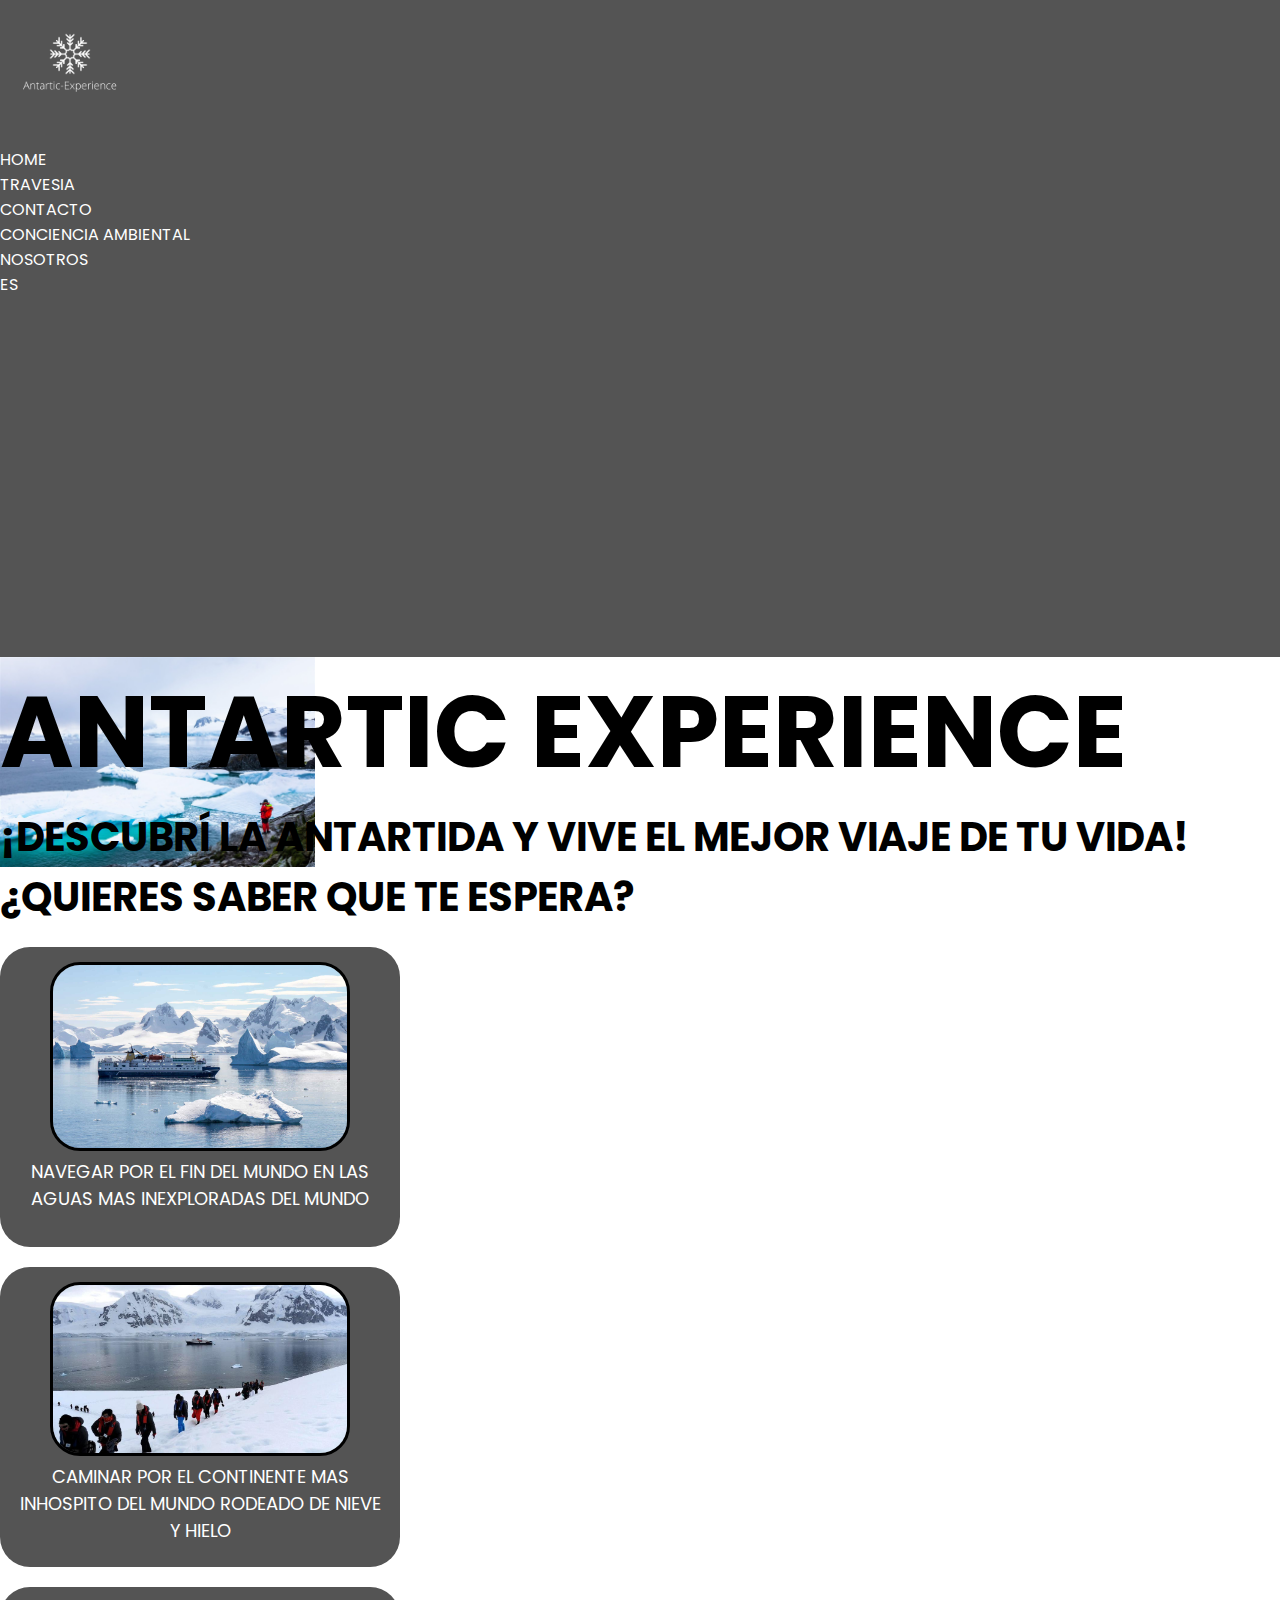
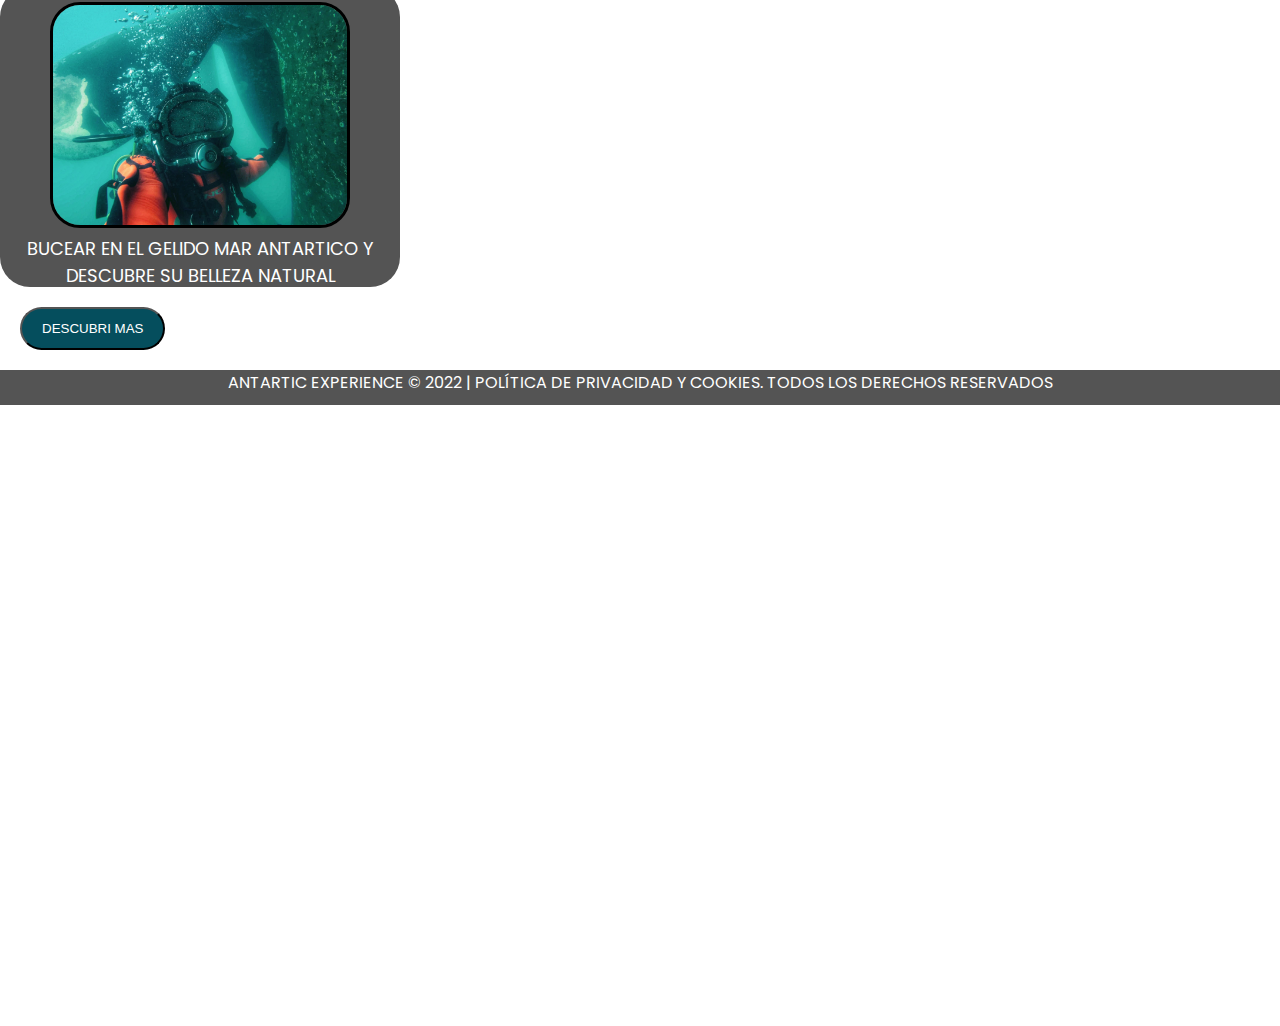
==== index.html @ 8fa2f5da "primer repositorio de html y css" ====
<!DOCTYPE html>
<html lang="en">
<head>
    <meta charset="UTF-8">
    <meta http-equiv="X-UA-Compatible" content="IE=edge">
    <meta name="viewport" content="width=device-width, initial-scale=1.0">
    <link rel="shortcut icon" href="./imagenes/antartic-experience-logo.png">
    <link rel="preconnect" href="https://fonts.googleapis.com">
    <link rel="preconnect" href="https://fonts.gstatic.com" crossorigin>
    <link href="https://fonts.googleapis.com/css2?family=Poppins:wght@200;400&display=swap" rel="stylesheet">
    <link rel="stylesheet" href="./css/style.css">
    <title>home-antarticexperience</title>
</head>
<body id="cuerpo">
    <header id="encabezado">
        <img src="./imagenes/antartic-experience-logo.png" class="encabezado__imagen" alt="logo">
        <nav class="encabezado__menu">
            <ul>
                <li><a href="./index.html">HOME</a></li>
                <li><a href="./paginas/travesia.html">TRAVESIA</a></li>
                <li><a href="./paginas/contacto.html">CONTACTO</a></li>
                <li><a href="./paginas/conciencia-ambiental.html">CONCIENCIA AMBIENTAL</a></li>
                <li><a href="./paginas/nosotros.html">NOSOTROS</a></li>                
            </ul>
        </nav>
        <p class="encabezado__parrafo">ES</p>
    </header>
    <main id="contenedorPrincipal">
        <section class="baner">
            <h1 class="baner__titulo">ANTARTIC EXPERIENCE</h1>
            <h3 class="baner__subtitulo">¡DESCUBRÍ LA ANTARTIDA Y VIVE EL MEJOR VIAJE DE TU VIDA!</h3>
        </section>
        <section class="tarjetas-introductorias">
            <h3 class="tarjetas-introductorias__titulo">¿QUIERES SABER QUE TE ESPERA?
            </h3>
            <article class="tarjeta--primario">
                <img src="./imagenes/barco-nieve.jpg" alt="barco entrando en la Antártida" class="imagen-tarjeta--primario">
                <p class="tarjeta--primario__parrafo">NAVEGAR POR EL FIN DEL MUNDO EN LAS AGUAS MAS
                    INEXPLORADAS DEL MUNDO
                </p>
            </article>
            <article class="tarjeta--primario">
                <img src="./imagenes/caminata-antartida.jpg" alt="caminata en la nieve" class="imagen-tarjeta--primario">
                <p class="tarjeta--primario__parrafo">CAMINAR POR EL CONTINENTE MAS INHOSPITO DEL MUNDO RODEADO DE NIEVE Y HIELO
                </p>
            </article>
            <article class="tarjeta--primario">
                <img src="./imagenes/buceo-antartida.jpg" alt="Buceando en la Antártida" class="imagen-tarjeta--primario">
                <p class="tarjeta--primario__parrafo">BUCEAR EN EL GELIDO MAR ANTARTICO Y DESCUBRE SU BELLEZA NATURAL
                </p>
            </article>
            <button class="boton">DESCUBRI MAS</button>             
        </section>
                      
    </main>
    <footer id="piePagina">
        <p class="piePagina__parrafo">ANTARTIC EXPERIENCE © 2022 | <a href="./paginas/privacidad-cookies.html" class="piePagina__enlace">POLÍTICA DE PRIVACIDAD Y COOKIES.</a>  TODOS LOS DERECHOS RESERVADOS</p>
    </footer>
</body>
</html>
---- css/style.css ----
*{
    margin: 0;
    padding: 0;
    box-sizing: border-box; 
}
#cuerpo{
    font-family: 'Poppins', sans-serif;
    display: grid;
    grid-template-columns: 1fr;
    grid-template-rows: 1fr 2fr 1fr;
    grid-template-areas:
    "encabezado"
    "contenedorPrincipal"
    "piePagina"
    ;
}
        /* encabezado*/

#encabezado{
    background-color: #545454;
    color: white;
    position: sticky;
    top: 0;
    left: 0;
    width: 100%;
    grid-area: encabezado; 
}

.encabezado__menu a{
    color: white;
    text-decoration: none;
}
.encabezado__menu a:hover{
    color: gold;
}
header nav ul{
    list-style: none;
}
.encabezado__imagen{
    height: 100px;
    width: 100px;
    margin: 20px;
    border-radius: 30px;
}








        /*contenedor principal*/



/*tarjeta*/
.tarjeta--primario{
    background-color: #545454;
    color: white;
    font-size: 18px;
    border-radius: 30px;
    padding: 15px;
    width: 400px;
    height: 300px;
    margin-top: 20px;
    line-height: 1.5;
    text-align: center;
}
.tarjeta--secundario{
    background-color: #545454;
    border-radius: 20px;
    padding: 15px;
    width: 100%;
    height: 400px;
    margin: 30px;

}

/*imagenes tarjetas*/
.imagen-tarjeta--primario{
    width: 300px;
    height: 200x;
    border: 3px solid black;
    border-radius: 30px;

}
.imagen-tarjeta--secundario{
    width: 200px;
    height: 200px;
    border: 3px solid black;
    border-radius: 20px;
    
}
/*boton*/
.boton{
    background-color: #054e5d;
    color: white;
    padding: 12px 20px;
    border-radius: 30px;
    margin: 20px;
}
.boton:hover{
color: black;
background-color: gold;
}

.baner{
    background-image: url(../imagenes/baner-antartida.jpg);
    background-repeat: no-repeat;
    background-size: contain;
    width: 100%
}
.baner__titulo{
    font-size: 100px;
}
.baner__subtitulo{
    font-size: 40px;
}
.tarjetas-introductorias__titulo{
    font-size: 40px;
}
#contenedorPrincipal{
grid-area: contenedorPrincipal;
}





/* pie de pagina */
#piePagina{
    background-color: #545454;
    color: white;
    height: 35px;
    text-align: center;
    grid-area: piePagina;
}
#piePagina a{
    color: white;
    text-decoration: none;
}
#piePagina a:hover{
    color: gold;
}
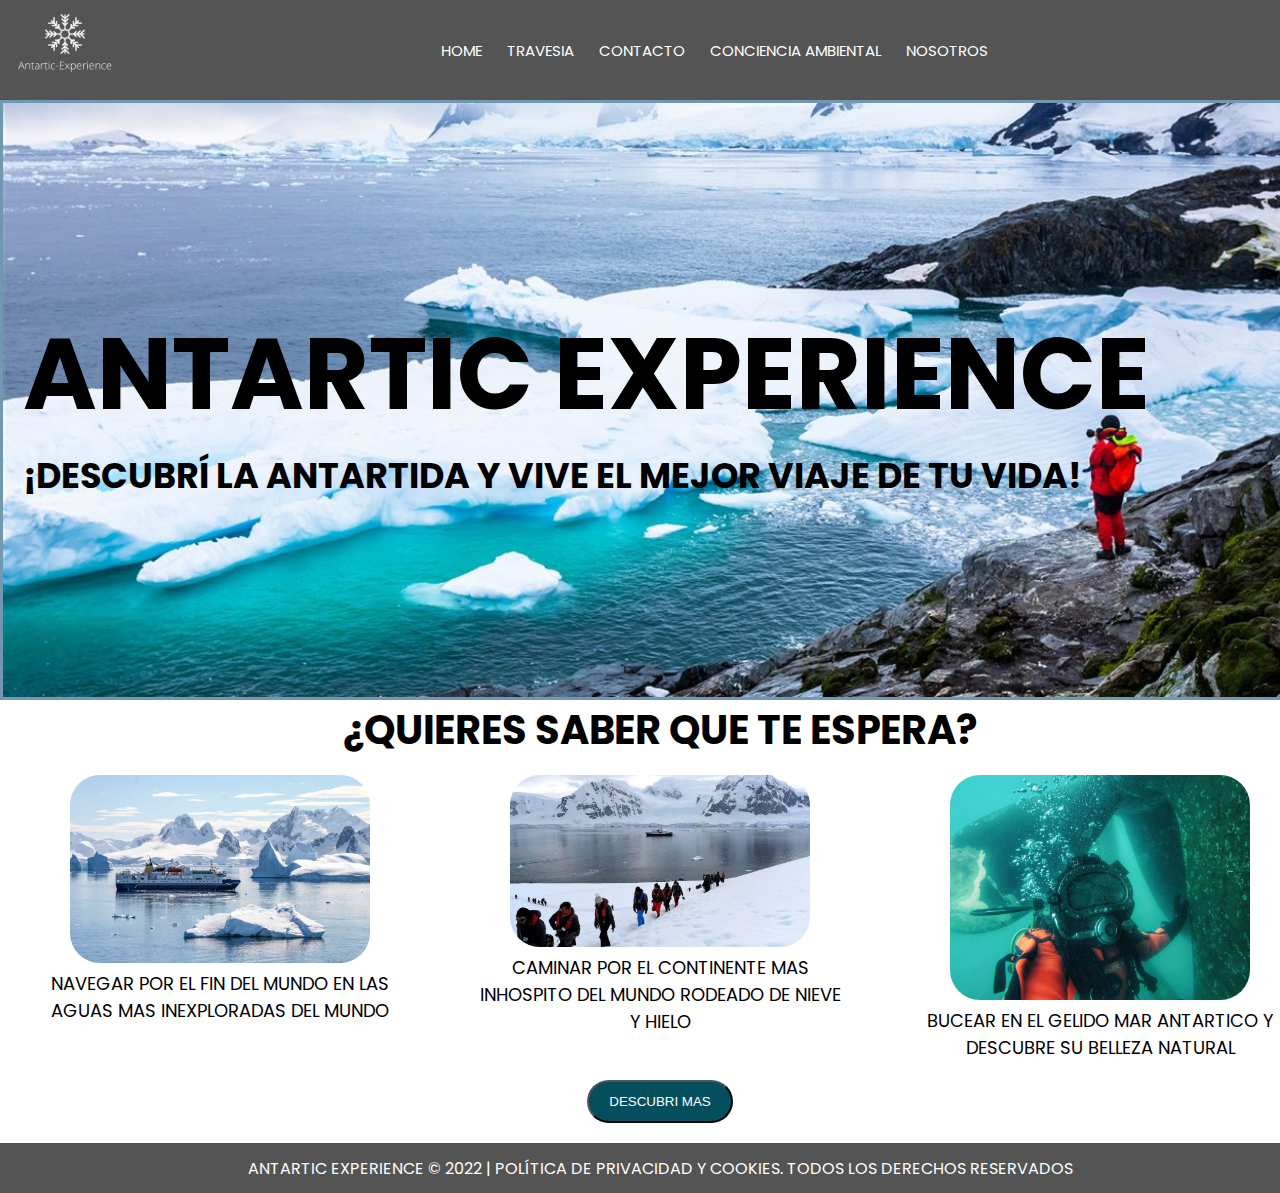
==== commit 57ba1ed2: "cambios en todas las paginas y subida del wireframe" ====
--- a/index.html
+++ b/index.html
@@ -33,22 +33,24 @@
         <section class="tarjetas-introductorias">
             <h3 class="tarjetas-introductorias__titulo">¿QUIERES SABER QUE TE ESPERA?
             </h3>
-            <article class="tarjeta--primario">
-                <img src="./imagenes/barco-nieve.jpg" alt="barco entrando en la Antártida" class="imagen-tarjeta--primario">
-                <p class="tarjeta--primario__parrafo">NAVEGAR POR EL FIN DEL MUNDO EN LAS AGUAS MAS
-                    INEXPLORADAS DEL MUNDO
-                </p>
-            </article>
-            <article class="tarjeta--primario">
-                <img src="./imagenes/caminata-antartida.jpg" alt="caminata en la nieve" class="imagen-tarjeta--primario">
-                <p class="tarjeta--primario__parrafo">CAMINAR POR EL CONTINENTE MAS INHOSPITO DEL MUNDO RODEADO DE NIEVE Y HIELO
-                </p>
-            </article>
-            <article class="tarjeta--primario">
-                <img src="./imagenes/buceo-antartida.jpg" alt="Buceando en la Antártida" class="imagen-tarjeta--primario">
-                <p class="tarjeta--primario__parrafo">BUCEAR EN EL GELIDO MAR ANTARTICO Y DESCUBRE SU BELLEZA NATURAL
-                </p>
-            </article>
+            <div class="divisor-tarjetas-primarias">
+                <article class="tarjeta--primario">
+                    <img src="./imagenes/barco-nieve.jpg" alt="barco entrando en la Antártida" class="imagen-tarjeta--primario">
+                    <p class="tarjeta--primario__parrafo">NAVEGAR POR EL FIN DEL MUNDO EN LAS AGUAS MAS
+                        INEXPLORADAS DEL MUNDO
+                    </p>
+                </article>
+                <article class="tarjeta--primario">
+                    <img src="./imagenes/caminata-antartida.jpg" alt="caminata en la nieve" class="imagen-tarjeta--primario">
+                    <p class="tarjeta--primario__parrafo">CAMINAR POR EL CONTINENTE MAS INHOSPITO DEL MUNDO RODEADO DE NIEVE Y HIELO
+                    </p>
+                </article>
+                <article class="tarjeta--primario">
+                    <img src="./imagenes/buceo-antartida.jpg" alt="Buceando en la Antártida" class="imagen-tarjeta--primario">
+                    <p class="tarjeta--primario__parrafo">BUCEAR EN EL GELIDO MAR ANTARTICO Y DESCUBRE SU BELLEZA NATURAL
+                    </p>
+                </article>
+            </div>
             <button class="boton">DESCUBRI MAS</button>             
         </section>
                       
--- a/css/style.css
+++ b/css/style.css
@@ -1,29 +1,56 @@
 *{
     margin: 0;
     padding: 0;
-    box-sizing: border-box; 
+    box-sizing: border-box;
 }
 #cuerpo{
     font-family: 'Poppins', sans-serif;
+    /*background: rgb(149,213,247);
+    background: linear-gradient(101deg, rgba(149,213,247,1) 0%, rgba(82,130,169,1) 32%, rgba(194,237,253,1) 60%, rgba(47,80,114,1) 80%, rgba(151,202,232,0.6306897759103641) 100%);*/
+    background-color: white;
     display: grid;
     grid-template-columns: 1fr;
-    grid-template-rows: 1fr 2fr 1fr;
+    grid-template-rows: 100px 1fr 50px;
     grid-template-areas:
     "encabezado"
     "contenedorPrincipal"
     "piePagina"
     ;
 }
-        /* encabezado*/
+
+
+
+
+
+        /*encabezado*/
 
 #encabezado{
+    width: 100%;
     background-color: #545454;
     color: white;
     position: sticky;
     top: 0;
     left: 0;
-    width: 100%;
-    grid-area: encabezado; 
+    grid-area: encabezado;
+    display: flex;
+    flex-flow: row nowrap;
+    justify-content: space-around;
+    align-items: center;
+}
+.encabezado__menu{
+    font-size: 15px;
+}
+.encabezado__menu ul{
+    display: flex;
+    flex-direction: row;
+    justify-content: center;
+    align-items: center;
+}
+.encabezado__menu ul li {
+    margin-left: 25px;
+    margin right: 25px;
+
+
 }
 
 .encabezado__menu a{
@@ -39,25 +66,31 @@
 .encabezado__imagen{
     height: 100px;
     width: 100px;
-    margin: 20px;
-    border-radius: 30px;
-}
-
-
-
-
-
-
-
-
-        /*contenedor principal*/
-
-
+    border-radius: 30px;
+    position: relative;
+    right: 90px;
+}
+.encabezado__parrafo{
+    position: relative;
+    left: 90px;
+    font-size: 15px;
+}
+
+
+
+
+
+
+/*contenedor principal*/
+
+#contenedorPrincipal{
+    grid-area: contenedorPrincipal;
+}
 
 /*tarjeta*/
 .tarjeta--primario{
-    background-color: #545454;
-    color: white;
+    background-color: white;
+    color: black;
     font-size: 18px;
     border-radius: 30px;
     padding: 15px;
@@ -66,6 +99,7 @@
     margin-top: 20px;
     line-height: 1.5;
     text-align: center;
+    margin: 0 20px;
 }
 .tarjeta--secundario{
     background-color: #545454;
@@ -81,9 +115,7 @@
 .imagen-tarjeta--primario{
     width: 300px;
     height: 200x;
-    border: 3px solid black;
-    border-radius: 30px;
-
+    border-radius: 30px;
 }
 .imagen-tarjeta--secundario{
     width: 200px;
@@ -92,6 +124,9 @@
     border-radius: 20px;
     
 }
+.tarjeta--primario__parrafo{
+
+}
 /*boton*/
 .boton{
     background-color: #054e5d;
@@ -103,38 +138,135 @@
 .boton:hover{
 color: black;
 background-color: gold;
-}
-
+cursor: pointer;
+}
+/*Contenedor Principal*/
 .baner{
     background-image: url(../imagenes/baner-antartida.jpg);
+    background-size: cover;
     background-repeat: no-repeat;
-    background-size: contain;
-    width: 100%
+    background-position: bottom center;
+    width: 100%;
+    height: 600px;
+    display: flex;
+    flex-direction: column;
+    justify-content: center;
+    align-items: flex-start;
+    border: 3px solid #7297b1;  
 }
 .baner__titulo{
     font-size: 100px;
+    margin-left: 20px;
+    font-weight: bold;
 }
 .baner__subtitulo{
-    font-size: 40px;
+    font-size: 35px;
+    margin-left: 20px;
+}
+.tarjetas-introductorias{
+    display: flex;
+    flex-direction: column;
+    justify-content: center;
+    align-items: center;
 }
 .tarjetas-introductorias__titulo{
     font-size: 40px;
-}
-#contenedorPrincipal{
-grid-area: contenedorPrincipal;
-}
-
-
-
-
-
-/* pie de pagina */
+    color: black;
+}
+.divisor-tarjetas-primarias{
+    display: flex;
+    flex-flow: row nowrap;
+    justify-content: space-evenly;
+    align-items: center;
+}
+.travesia-contenedor{
+    display: flex;
+    flex-flow: column nowrap;
+    justify-content: center;
+    align-items: center;
+}
+        
+
+
+
+
+        /*pagina nosotros*/
+.nosotros-contenedor{
+    display: flex;
+    flex-flow: column nowrap;
+    justify-content: space-evenly;
+    align-items: center;
+}
+.nosotros-contenedor__titulo{
+    margin: 20px;
+    font-size: 80px;
+    color: black;
+}
+.nosotros-contenedor__imagen{
+    margin: 20px;
+    width: 700px;
+    height: 400px;
+    background-repeat: no-repeat;
+}
+.nosotros-contenedor__subtitulo{
+    margin: 20px;
+}
+.nosotros-contenedor__parrafo{
+    margin: 20px;
+    text-align: center;
+    line-height: 1.5;
+}
+        /*pagina conciencia ambiental*/
+.contenedor-conciencia-ambiental{
+    display: flex;
+    flex-flow: column nowrap;
+    justify-content: space-around;
+    align-items: center;
+}
+.contenedor-conciencia-ambiental__titulo{
+    margin: 20px;
+}
+.contenedor-conciencia-ambiental div{
+    margin: 20px 20px;
+    display: flex;
+    flex-flow: row nowrap;
+    justify-content: space-between;
+    align-items: center;
+}
+.contenedor-conciencia-ambiental__tarjeta{
+    display: flex;
+    flex-flow: column nowrap;
+    justify-content: flex-start;
+}
+.contenedor-conciencia-ambiental__tarjeta-titulo{
+    align-self: center;
+    position: relative;
+    top: -20px;
+}
+.contenedor-conciencia-ambiental__tarjeta-parrafo{
+    line-height: 1.5;
+    text-align: justify;
+}
+.tajeta-parrafo__lista{
+    list-style: none;
+}
+.contenedor-conciencia-ambiental__imagen{
+    border: 3px solid black;
+    border-radius: 30px;
+    margin-left: 20px;
+}
+
+
+
+        /* pie de pagina */
 #piePagina{
     background-color: #545454;
-    color: white;
-    height: 35px;
-    text-align: center;
+    width: 100%;
+    color: white; 
     grid-area: piePagina;
+    display: flex;
+    justify-content: center;
+    align-items: center;
 }
 #piePagina a{
     color: white;
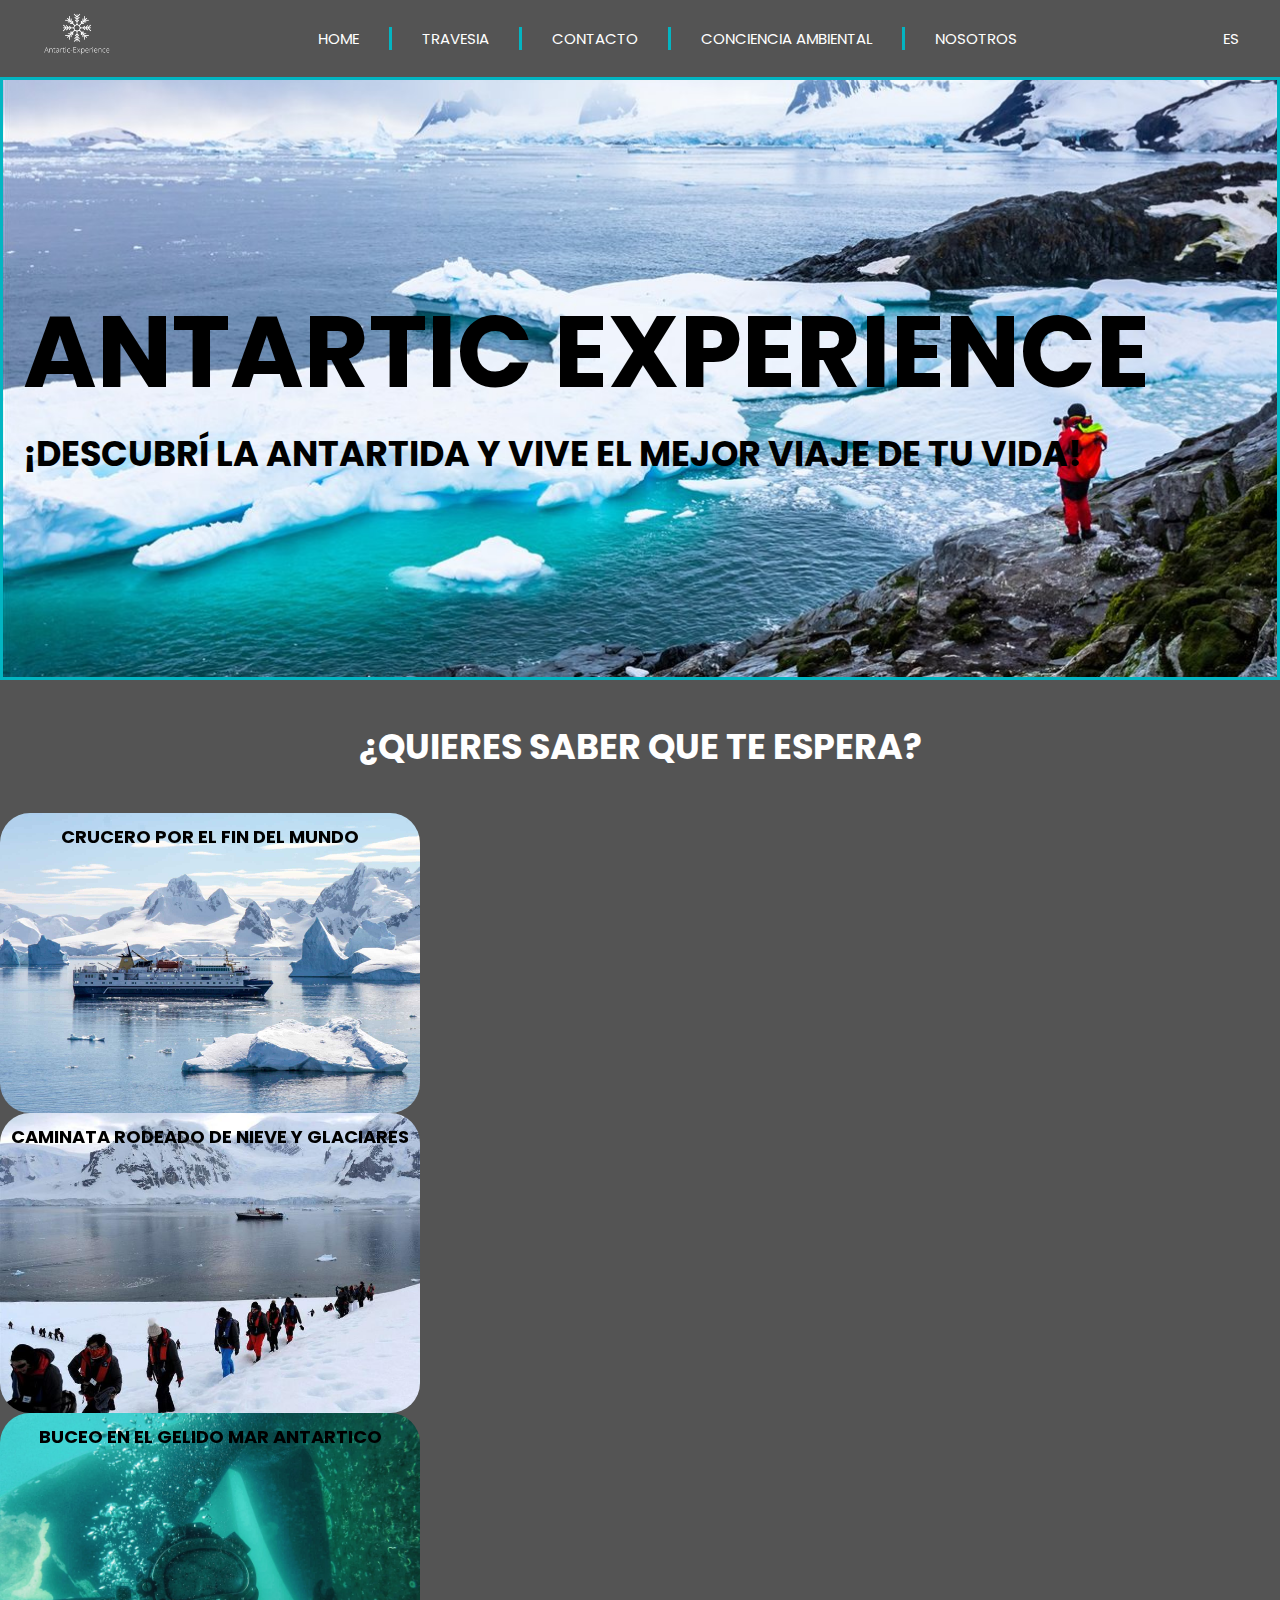
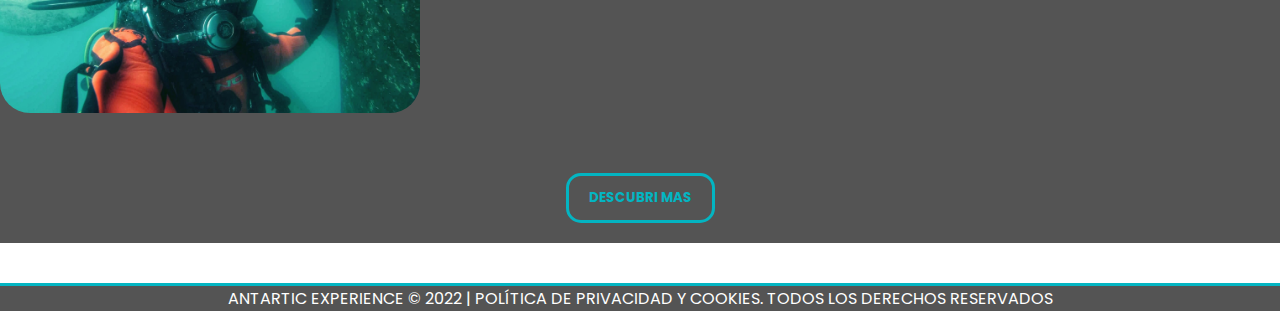
==== commit 160d42d0: "termino de corregir flexbox,grid bootstrap" ====
--- a/index.html
+++ b/index.html
@@ -8,10 +8,11 @@
     <link rel="preconnect" href="https://fonts.googleapis.com">
     <link rel="preconnect" href="https://fonts.gstatic.com" crossorigin>
     <link href="https://fonts.googleapis.com/css2?family=Poppins:wght@200;400&display=swap" rel="stylesheet">
+    <link href="https://cdn.jsdelivr.net/npm/bootstrap@5.3.0-alpha1/dist/css/bootstrap.min.css" rel="stylesheet" integrity="sha384-GLhlTQ8iRABdZLl6O3oVMWSktQOp6b7In1Zl3/Jr59b6EGGoI1aFkw7cmDA6j6gD" crossorigin="anonymous">
     <link rel="stylesheet" href="./css/style.css">
     <title>home-antarticexperience</title>
 </head>
-<body id="cuerpo">
+<body>
     <header id="encabezado">
         <img src="./imagenes/antartic-experience-logo.png" class="encabezado__imagen" alt="logo">
         <nav class="encabezado__menu">
@@ -26,38 +27,48 @@
         <p class="encabezado__parrafo">ES</p>
     </header>
     <main id="contenedorPrincipal">
-        <section class="baner">
-            <h1 class="baner__titulo">ANTARTIC EXPERIENCE</h1>
-            <h3 class="baner__subtitulo">¡DESCUBRÍ LA ANTARTIDA Y VIVE EL MEJOR VIAJE DE TU VIDA!</h3>
-        </section>
-        <section class="tarjetas-introductorias">
-            <h3 class="tarjetas-introductorias__titulo">¿QUIERES SABER QUE TE ESPERA?
-            </h3>
-            <div class="divisor-tarjetas-primarias">
-                <article class="tarjeta--primario">
-                    <img src="./imagenes/barco-nieve.jpg" alt="barco entrando en la Antártida" class="imagen-tarjeta--primario">
-                    <p class="tarjeta--primario__parrafo">NAVEGAR POR EL FIN DEL MUNDO EN LAS AGUAS MAS
-                        INEXPLORADAS DEL MUNDO
-                    </p>
-                </article>
-                <article class="tarjeta--primario">
-                    <img src="./imagenes/caminata-antartida.jpg" alt="caminata en la nieve" class="imagen-tarjeta--primario">
-                    <p class="tarjeta--primario__parrafo">CAMINAR POR EL CONTINENTE MAS INHOSPITO DEL MUNDO RODEADO DE NIEVE Y HIELO
-                    </p>
-                </article>
-                <article class="tarjeta--primario">
-                    <img src="./imagenes/buceo-antartida.jpg" alt="Buceando en la Antártida" class="imagen-tarjeta--primario">
-                    <p class="tarjeta--primario__parrafo">BUCEAR EN EL GELIDO MAR ANTARTICO Y DESCUBRE SU BELLEZA NATURAL
-                    </p>
-                </article>
+        <div class="container-fluid">
+            <div class="row">
+                <div class="col-12 col-xl-12 columna-baner">
+                    <section class="baner">
+                        <h1 class="baner__titulo">ANTARTIC EXPERIENCE</h1>
+                        <h3 class="baner__subtitulo">¡DESCUBRÍ LA ANTARTIDA Y VIVE EL MEJOR VIAJE DE TU VIDA!</h3>
+                    </section>
+                </div>
             </div>
-            <button class="boton">DESCUBRI MAS</button>             
-        </section>
-                      
+            <div class="row">
+                <div class="col-12 col-xl-12 columna-subtitulo-tarjeta-primaria">
+                    <h3 class="subtitulo-tarjeta-primaria">¿QUIERES SABER QUE TE ESPERA?</h3>
+                </div>
+            </div>
+            <div class="row">
+                <div class="col-12 col-xl-4">
+                    <article class="tarjeta-home1">                        
+                        <p class="tarjeta-home__parrafo">CRUCERO POR EL FIN DEL MUNDO</p>
+                    </article>
+                </div>
+                <div class="col-12 col-xl-4">
+                    <article class="tarjeta-home2">
+                        <p class="tarjeta-home__parrafo">CAMINATA RODEADO DE NIEVE Y GLACIARES</p>
+                    </article>
+                </div>
+                <div class="col-12 col-xl-4">
+                    <article class="tarjeta-home3">
+                        <p class="tarjeta-home__parrafo">BUCEO EN EL GELIDO MAR ANTARTICO</p>
+                    </article>
+                </div>
+            </div>
+            <div class="row">
+                <div class="col-12 col-xl-12 columna-index-button">
+                    <button class="boton">DESCUBRI MAS</button>
+                </div>
+            </div>
+        </div>                                      
     </main>
     <footer id="piePagina">
         <p class="piePagina__parrafo">ANTARTIC EXPERIENCE © 2022 | <a href="./paginas/privacidad-cookies.html" class="piePagina__enlace">POLÍTICA DE PRIVACIDAD Y COOKIES.</a>  TODOS LOS DERECHOS RESERVADOS</p>
     </footer>
+    <script src="https://cdn.jsdelivr.net/npm/bootstrap@5.3.0-alpha1/dist/js/bootstrap.bundle.min.js" integrity="sha384-w76AqPfDkMBDXo30jS1Sgez6pr3x5MlQ1ZAGC+nuZB+EYdgRZgiwxhTBTkF7CXvN" crossorigin="anonymous"></script>
 </body>
 </html>
    
--- a/css/style.css
+++ b/css/style.css
@@ -2,20 +2,7 @@
     margin: 0;
     padding: 0;
     box-sizing: border-box;
-}
-#cuerpo{
     font-family: 'Poppins', sans-serif;
-    /*background: rgb(149,213,247);
-    background: linear-gradient(101deg, rgba(149,213,247,1) 0%, rgba(82,130,169,1) 32%, rgba(194,237,253,1) 60%, rgba(47,80,114,1) 80%, rgba(151,202,232,0.6306897759103641) 100%);*/
-    background-color: white;
-    display: grid;
-    grid-template-columns: 1fr;
-    grid-template-rows: 100px 1fr 50px;
-    grid-template-areas:
-    "encabezado"
-    "contenedorPrincipal"
-    "piePagina"
-    ;
 }
 
 
@@ -26,121 +13,101 @@
 
 #encabezado{
     width: 100%;
+    height: 80px;
     background-color: #545454;
     color: white;
+    border-bottom: 3px solid #03b5c2;
     position: sticky;
     top: 0;
     left: 0;
-    grid-area: encabezado;
-    display: flex;
-    flex-flow: row nowrap;
-    justify-content: space-around;
-    align-items: center;
+    display: grid;
+    grid-template-columns: auto auto auto auto auto;
+    grid-template-rows: auto;
+    grid-template-areas: 
+    "imagen menu menu menu parrafo"
+    ;
+    grid-column-gap: 10px;
+    grid-row-gap: 10px;
+    justify-items: center;
+    align-items: center;
+
 }
 .encabezado__menu{
     font-size: 15px;
+    grid-area: menu;
 }
 .encabezado__menu ul{
+    margin-bottom: 0px;
+    list-style-type: none;
     display: flex;
     flex-direction: row;
     justify-content: center;
     align-items: center;
-}
-.encabezado__menu ul li {
-    margin-left: 25px;
-    margin right: 25px;
-
-
-}
-
+    
+
+}
+.encabezado__menu ul li{
+    padding: 0px 30px;
+    border-right: 3px solid #03b5c2;
+}
+.encabezado__menu ul li:last-child{
+    border-right: 0px;
+}
 .encabezado__menu a{
     color: white;
     text-decoration: none;
+    transition: all 0.5s ease;
 }
 .encabezado__menu a:hover{
-    color: gold;
-}
-header nav ul{
-    list-style: none;
+    color: #03b5c2;
+    transition: all 0.5s ease;
 }
 .encabezado__imagen{
-    height: 100px;
-    width: 100px;
-    border-radius: 30px;
-    position: relative;
-    right: 90px;
+    height: 70px;
+    width: 70px;
+    grid-area: imagen;
 }
 .encabezado__parrafo{
-    position: relative;
-    left: 90px;
     font-size: 15px;
-}
-
-
-
-
-
-
-/*contenedor principal*/
-
+    grid-area: parrafo;
+    margin-bottom: 0px;
+}
+/*Contenedor Principal*/
 #contenedorPrincipal{
-    grid-area: contenedorPrincipal;
-}
-
-/*tarjeta*/
-.tarjeta--primario{
-    background-color: white;
-    color: black;
-    font-size: 18px;
-    border-radius: 30px;
-    padding: 15px;
-    width: 400px;
-    height: 300px;
-    margin-top: 20px;
-    line-height: 1.5;
-    text-align: center;
-    margin: 0 20px;
-}
-.tarjeta--secundario{
     background-color: #545454;
-    border-radius: 20px;
-    padding: 15px;
-    width: 100%;
-    height: 400px;
-    margin: 30px;
-
-}
-
-/*imagenes tarjetas*/
-.imagen-tarjeta--primario{
-    width: 300px;
-    height: 200x;
-    border-radius: 30px;
-}
-.imagen-tarjeta--secundario{
-    width: 200px;
-    height: 200px;
-    border: 3px solid black;
-    border-radius: 20px;
-    
-}
-.tarjeta--primario__parrafo{
-
 }
 /*boton*/
 .boton{
-    background-color: #054e5d;
-    color: white;
+    background-color: #545454;
+    font-weight: bold;
+    color: #03b5c2;
     padding: 12px 20px;
-    border-radius: 30px;
+    border: 3px solid #03b5c2;
+    border-radius: 15px;
     margin: 20px;
+    transition: all 0.5s ease;
 }
 .boton:hover{
 color: black;
-background-color: gold;
+border: 3px solid black;
+font-weight: bold;
+background-color: #03b5c2;
 cursor: pointer;
-}
-/*Contenedor Principal*/
+transition: all 0.5s ease;
+}
+.columna-index-button{
+    margin-top: 40px;
+    margin-bottom: 40px;
+    display: flex;
+    justify-content: center;
+    align-items: center;
+}
+
+
+
+
+
+/*Pagina-index*/
 .baner{
     background-image: url(../imagenes/baner-antartida.jpg);
     background-size: cover;
@@ -152,7 +119,13 @@
     flex-direction: column;
     justify-content: center;
     align-items: flex-start;
-    border: 3px solid #7297b1;  
+    border-bottom: 3px solid #03b5c2;
+    border-left: 3px solid #03b5c2;
+    border-right: 3px solid #03b5c2;  
+}
+.columna-baner{
+    padding: 0px;
+
 }
 .baner__titulo{
     font-size: 100px;
@@ -163,35 +136,196 @@
     font-size: 35px;
     margin-left: 20px;
 }
-.tarjetas-introductorias{
+.columna-subtitulo-tarjeta-primaria{
+    display: flex;
+    justify-content: center;
+    align-items: center;
+}
+.subtitulo-tarjeta-primaria{
+    color: white;
+    font-size: 35px;
+    margin-top: 40px;
+    margin-bottom: 40px;
+}
+.tarjeta-home1{
+    background-image: url(../imagenes/barco-nieve.jpg);
+    background-size: cover;
+    background-repeat: no-repeat;
+    width: 420px;
+    height: 300px;
+    border-radius: 30px;
+    display: flex;
+    justify-content: center;
+    align-items: flex-start;
+    transition: all 0.5s ease;
+}
+.tarjeta-home1:hover{
+    transform:scale(1.05, 1.05);
+    transition: all 0.5s ease;
+}
+
+.tarjeta-home2{
+    background-image: url(../imagenes/caminata-antartida.jpg);
+    background-size: cover;
+    background-repeat: no-repeat;
+    width: 420px;
+    height: 300px;
+    border-radius: 30px;
+    display: flex;
+    justify-content: center;
+    align-items: flex-start;
+    transition: all 0.5s ease;
+}
+.tarjeta-home2:hover{
+    transform:scale(1.05, 1.05);
+    transition: all 0.5s ease;
+}
+
+
+
+.tarjeta-home3{
+    background-image: url(../imagenes/buceo-antartida.jpg);
+    background-size: cover;
+    background-repeat: no-repeat;
+    width: 420px;
+    height: 300px; 
+    border-radius: 30px;
+    display: flex;
+    justify-content: center;
+    align-items: flex-start;
+    transition: all 0.5s ease;
+}
+.tarjeta-home3:hover{
+    transform:scale(1.05, 1.05);
+    transition: all 0.5s ease;
+}
+
+.tarjeta-home__parrafo{
+    font-size: 18px;
+    color: black;
+    font-weight: bold;
+    line-height: 1.5;
+    text-align: center;
+    position: relative;
+    bottom: -10px;
+}
+
+/*pagina-travesia*/
+
+.titulos-travesia{
+    color: white;
+    padding: 30px;
     display: flex;
     flex-direction: column;
     justify-content: center;
     align-items: center;
 }
-.tarjetas-introductorias__titulo{
-    font-size: 40px;
-    color: black;
-}
-.divisor-tarjetas-primarias{
-    display: flex;
-    flex-flow: row nowrap;
+.titulos-travesia__titulo{
+    font-size: 100px;
+    margin-bottom: 10px;
+    
+}
+.titulos-travesia__subtitulo{
+    font-size: 50px;
+    margin-top: 10px;
+
+}
+.travesias-tarjeta-contenedor{
+    display: flex;
+    justify-content: center;
+    align-items: center;
+}
+.travesias-tarjetas{
+    width: 90%;
+    background-color: #383535;
+    border: 3px solid #03b5c2;
+    border-radius: 30px;
+    margin: 30px 15px;
+    display: flex;
+    flex-flow: row;
+    justify-content: center;
+    align-items: center;
+    align-self: center;
+
+}
+.travesias-tarjetas__imagen{
+    width: 300px;
+    height: 250px;
+    border-radius: 30px;
+    margin: 15px;
+}
+.travesias-tarjetas__parrafo{
+    line-height: 1.5;
+    color: white;
+    text-align: justify;
+    margin: 15px;
+}
+.columna-travesia-boton{
+    display: flex;
+    justify-content: center;
+    align-items: center;
+}
+
+/*pagina-contacto*/
+.contacto-titulos{
+    color: white;
+    display: flex;
+    flex-flow: column;
+    justify-content: center;
+    align-items: center;
+}
+.contacto-titulos__titulo{
+    font-size: 80px;
+    font-weight: bold;
+    margin: 15px 0px;
+}
+.contacto-titulos__subtitulo{
+    font-size: 30px;
+    margin: 15px 0px;
+}
+
+.contacto-formulario{
+    border: 3px dashed #03b5c2;
+    margin: 20px 0px;
+    display: flex;
+    flex-flow: column;
+    justify-content: center;
+    align-items: center;
+}
+.contacto-formulario__titulo{
+    font-size: 30px;
+    color: #03b5c2;
+    text-align: center;
+    margin: 15px 0px;
+}
+.contacto-formulario__formulario{
+    color: white;
+    display: flex;
+    flex-flow: column;
     justify-content: space-evenly;
     align-items: center;
 }
-.travesia-contenedor{
-    display: flex;
-    flex-flow: column nowrap;
-    justify-content: center;
-    align-items: center;
-}
-        
-
+.contacto-formulario__formulario-items{
+    margin-top: 5px;
+    margin-bottom: 5px;
+}
+.datos-empresa{
+    color: white;
+    display: flex;
+    flex-flow: column;
+    justify-content: space-evenly;
+    align-items: center;
+}
+.datos-empresa__titulo{
+    font-size: 30px;
+    color: #03b5c2;
+}
 
 
 
         /*pagina nosotros*/
 .nosotros-contenedor{
+    color: white;
     display: flex;
     flex-flow: column nowrap;
     justify-content: space-evenly;
@@ -200,30 +334,37 @@
 .nosotros-contenedor__titulo{
     margin: 20px;
     font-size: 80px;
-    color: black;
+    color: white;
+    font-weight: bold;
 }
 .nosotros-contenedor__imagen{
     margin: 20px;
     width: 700px;
     height: 400px;
-    background-repeat: no-repeat;
+    border: 3px solid #03b5c2;
+    border-radius: 30px;
 }
 .nosotros-contenedor__subtitulo{
+    color: #03b5c2;
     margin: 20px;
 }
 .nosotros-contenedor__parrafo{
-    margin: 20px;
+    margin-top: 20px;
+    margin-bottom: 40px;
     text-align: center;
     line-height: 1.5;
 }
         /*pagina conciencia ambiental*/
 .contenedor-conciencia-ambiental{
     display: flex;
+    color: white;
     flex-flow: column nowrap;
     justify-content: space-around;
     align-items: center;
 }
 .contenedor-conciencia-ambiental__titulo{
+    font-weight: bold;
+    font-size: 80px;
     margin: 20px;
 }
 .contenedor-conciencia-ambiental div{
@@ -239,21 +380,38 @@
     justify-content: flex-start;
 }
 .contenedor-conciencia-ambiental__tarjeta-titulo{
+    color: #03b5c2;
+    font-size: 30px;
     align-self: center;
     position: relative;
     top: -20px;
 }
 .contenedor-conciencia-ambiental__tarjeta-parrafo{
+    margin-left: 20px;
+    margin-right: 20px;
     line-height: 1.5;
     text-align: justify;
 }
 .tajeta-parrafo__lista{
     list-style: none;
+    position: relative;
+    left: -10px;
+    line-height: 3.0;
+    
 }
 .contenedor-conciencia-ambiental__imagen{
-    border: 3px solid black;
+    width: 300px;
+    height: 350px;
+    border: 3px solid #03b5c2;
     border-radius: 30px;
     margin-left: 20px;
+}
+.tajeta-parrafo__lista li img{
+    background-color: white;
+    border: 1px solid #03b5c2;
+    border-radius: 20px;
+    height: 20px;
+    width: 20px;
 }
 
 
@@ -262,16 +420,50 @@
 #piePagina{
     background-color: #545454;
     width: 100%;
+    border-top: 3px solid #03b5c2;
     color: white; 
-    grid-area: piePagina;
-    display: flex;
-    justify-content: center;
-    align-items: center;
+    display: flex;
+    justify-content: center;
+    align-items: center;
+}
+.piePagina__parrafo{
+    margin-bottom: 0px;
+    font-size: 16px;
 }
 #piePagina a{
     color: white;
     text-decoration: none;
+    transition: all 0.5s ease;
 }
 #piePagina a:hover{
-    color: gold;
-}
+    color: #03b5c2;
+    transition: all 0.5s ease;
+}
+
+/*pagina de privacidad-cookies*/
+.contenedor-privacidad-cookies{
+    color: white;
+    margin: 0px 20px;
+}
+.titulo-privacidad{
+    text-justify: center;
+    font-size: 80px;
+    font-weight: bold;
+    margin: 20px 0px;
+    text-align: center;
+}
+.subtitulo-privacidad{
+    justify-content: center;
+    font-size: 30px;
+    color: #03b5c2;
+    margin-top: 20px;
+    text-align: center;
+}
+.parrafo-privacidad__titulo{
+    color: #03b5c2;
+    text-align: center;
+}
+.parrafo-privacidad{
+    line-height: 1.5;
+}
+
